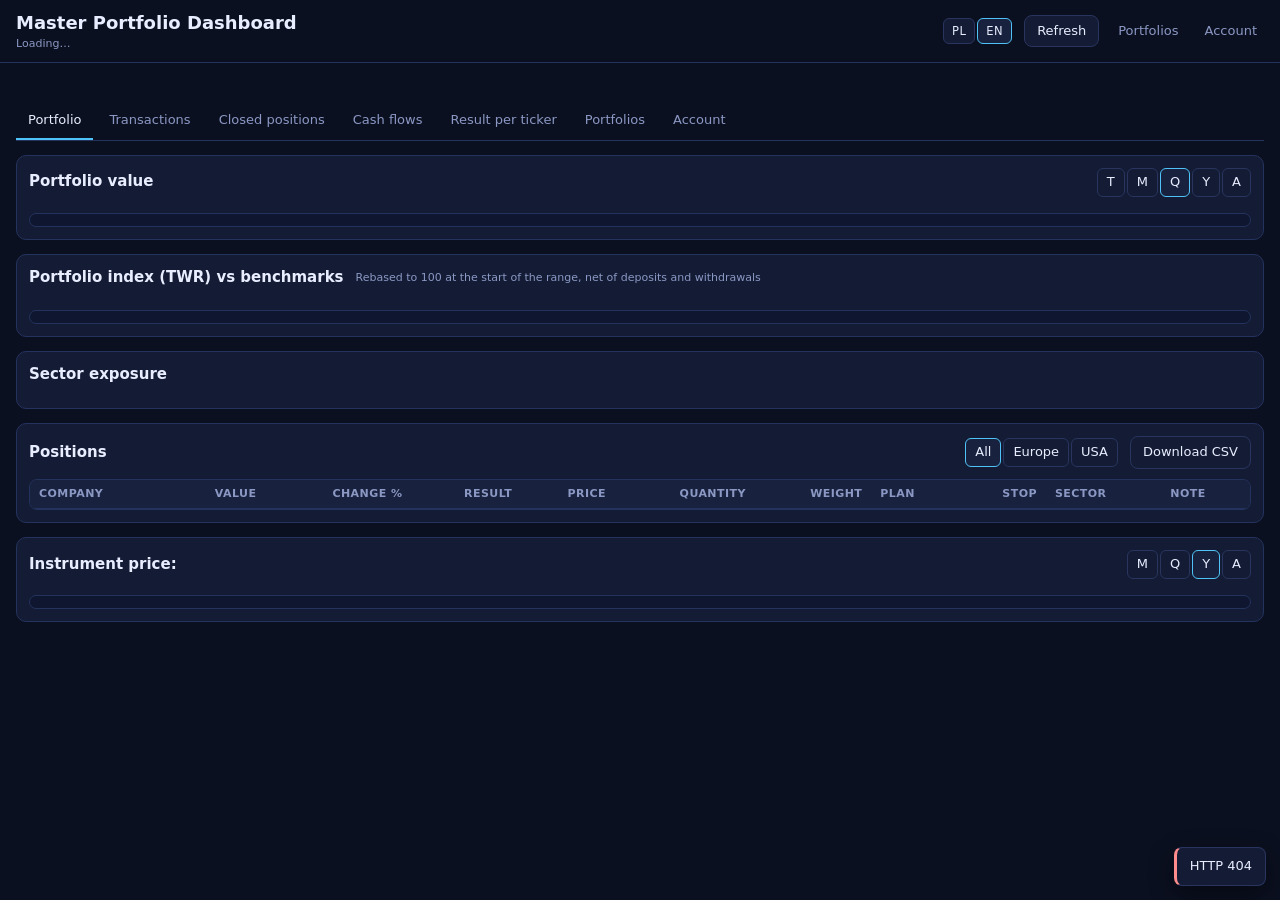
==== public/index.html @ 3f057f7d "Master Portfolio Dashboard v2 Prywatny dashboard portfela inwestycyjnego: konta uzytkownikow, wiele " ====
<!doctype html>
<html lang="pl">
<head>
  <meta charset="utf-8" />
  <meta name="viewport" content="width=device-width, initial-scale=1" />
  <meta name="robots" content="noindex, nofollow" />
  <title data-i18n="app.title">Master Portfolio Dashboard</title>
  <link rel="icon" href="./favicon.svg" />
  <link rel="stylesheet" href="./styles.css?v=20260822b" />
  <script type="module" src="./app.js?v=20260822b"></script>
</head>
<body>

<header class="top">
  <div class="inner">
    <div class="brand">
      <h1 data-i18n="app.title">Master Portfolio Dashboard</h1>
      <span class="sub" id="as-of" data-i18n="app.loading">Ladowanie...</span>
    </div>

    <nav class="pf-switch" id="pf-switch" data-i18n-aria="app.selectPortfolio"></nav>

    <span class="spacer"></span>

    <span id="lang-switch"></span>
    <button id="btn-refresh" data-i18n="app.refresh" data-i18n-title="app.refreshTitle">Odswiez</button>
    <button id="btn-manage" class="ghost" data-i18n="app.portfolios" data-i18n-title="app.portfoliosTitle">Portfele</button>
    <button id="btn-account" class="ghost" data-i18n="app.account" data-i18n-title="app.accountTitle">Konto</button>
  </div>
</header>

<main class="wrap">
  <div id="banners"></div>

  <section class="cards" id="cards"></section>

  <!-- Widoczne tylko w trybie "Wszystkie portfele" -->
  <section class="panel hidden" id="panel-breakdown">
    <header><h2 data-i18n="section.breakdown">Podzial na portfele</h2></header>
    <div class="table-scroll">
      <table id="tbl-breakdown">
        <thead><tr>
          <th class="left static" data-i18n="col.portfolio">Portfel</th>
          <th class="static" data-i18n="col.value">Wartosc</th>
          <th class="static" data-i18n="col.invested">Zainwestowane</th>
          <th class="static" data-i18n="col.cash">Gotowka</th>
          <th class="static" data-i18n="col.positions">Pozycje</th>
          <th class="static" data-i18n="col.realized">Wynik zrealizowany</th>
          <th class="static" data-i18n="col.share">Udzial</th>
        </tr></thead>
        <tbody></tbody>
      </table>
    </div>
  </section>

  <nav class="tabs" id="tabs" role="tablist">
    <button role="tab" data-tab="portfolio" aria-selected="true" data-i18n="tab.portfolio">Portfel</button>
    <button role="tab" data-tab="transactions" aria-selected="false" data-i18n="tab.transactions">Historia transakcji</button>
    <button role="tab" data-tab="closed" aria-selected="false" data-i18n="tab.closed">Zamkniete pozycje</button>
    <button role="tab" data-tab="cash" aria-selected="false" data-i18n="tab.cash">Przeplywy gotowki</button>
    <button role="tab" data-tab="perticker" aria-selected="false" data-i18n="tab.perTicker">Wynik per ticker</button>
    <button role="tab" data-tab="manage" aria-selected="false" data-i18n="tab.manage">Portfele</button>
    <button role="tab" data-tab="account" aria-selected="false" data-i18n="tab.account">Konto</button>
  </nav>

  <!-- ============================================ TAB: PORTFEL -->
  <section id="tab-portfolio" role="tabpanel">
    <div class="panel">
      <header>
        <h2 data-i18n="section.portfolioValue">Wartosc portfela</h2>
        <span class="spacer"></span>
        <div class="range" id="range-value" role="group" data-i18n-aria="chart.rangeHistory">
          <button data-range="T" aria-pressed="false">T</button>
          <button data-range="M" aria-pressed="false">M</button>
          <button data-range="Q" aria-pressed="true">Q</button>
          <button data-range="Y" aria-pressed="false">Y</button>
          <button data-range="A" aria-pressed="false">A</button>
        </div>
      </header>
      <div class="chart-meta" id="meta-value"></div>
      <div class="chart" id="chart-value"></div>
    </div>

    <div class="panel">
      <header>
        <h2 data-i18n="section.twr">Indeks portfela (TWR) vs benchmarki</h2>
        <span class="hint" data-i18n="section.twrHint"></span>
      </header>
      <div class="legend" id="legend-index"></div>
      <div class="chart-meta" id="meta-index"></div>
      <div class="chart" id="chart-index"></div>
    </div>

    <div class="panel">
      <header><h2 data-i18n="section.sectors">Ekspozycja sektorowa</h2></header>
      <div id="sectors"></div>
    </div>

    <div class="panel">
      <header>
        <h2 data-i18n="section.positions">Pozycje</h2>
        <span class="spacer"></span>
        <div class="range" id="region-filter" role="group" data-i18n-aria="form.region">
          <button data-region="ALL" aria-pressed="true" data-i18n="app.all">Wszystkie</button>
          <button data-region="EUROPE" aria-pressed="false" data-i18n="form.regionEurope">Europa</button>
          <button data-region="USA" aria-pressed="false" data-i18n="form.regionUsa">USA</button>
        </div>
        <button id="btn-csv" data-i18n="form.downloadCsv">Pobierz CSV</button>
      </header>
      <div class="table-scroll">
        <table id="tbl-positions">
          <thead><tr>
            <th class="left" data-sort="name" data-i18n="col.company">Spolka</th>
            <th data-sort="valuePln" data-i18n="col.value">Wartosc</th>
            <th data-sort="dayPct" data-i18n="col.changePct">Zmiana %</th>
            <th data-sort="pnlPln" data-i18n="col.result">Wynik</th>
            <th data-sort="price" data-i18n="col.price">Kurs</th>
            <th data-sort="qty" data-i18n="col.qty">Ilosc</th>
            <th data-sort="weight" data-i18n="col.share">Udzial</th>
            <th class="left static" data-i18n="col.plan">Plan</th>
            <th class="static" data-i18n="col.stop">Stop</th>
            <th class="left" data-sort="sector" data-i18n="col.sector">Sektor</th>
            <th class="left static" data-i18n="col.note">Notatka</th>
          </tr></thead>
          <tbody></tbody>
          <tfoot></tfoot>
        </table>
      </div>
    </div>

    <div class="panel">
      <header>
        <h2><span data-i18n="section.instrument">Kurs instrumentu</span>: <span id="symbol-title"></span></h2>
        <span class="spacer"></span>
        <div class="range" id="range-symbol" role="group" data-i18n-aria="chart.rangeInstrument">
          <button data-range="M" aria-pressed="false">M</button>
          <button data-range="Q" aria-pressed="false">Q</button>
          <button data-range="Y" aria-pressed="true">Y</button>
          <button data-range="A" aria-pressed="false">A</button>
        </div>
      </header>
      <div class="chart-meta" id="meta-symbol"></div>
      <div class="chart" id="chart-symbol"></div>
    </div>
  </section>

  <!-- ============================================ TAB: TRANSAKCJE -->
  <section id="tab-transactions" role="tabpanel" class="hidden">
    <div class="panel">
      <header>
        <h2 id="tx-form-title" data-i18n="section.addTransaction">Dodaj transakcje</h2>
        <span class="spacer"></span><span class="hint" id="tx-form-hint"></span>
      </header>
      <form class="form-grid" id="form-tx">
        <label><span data-i18n="col.date">Data</span><input type="date" name="date" required /></label>
        <label><span data-i18n="col.ticker">Ticker</span><input name="ticker" data-i18n-placeholder="form.tickerPlaceholder" required /></label>
        <label><span data-i18n="col.company">Spolka</span><input name="name" data-i18n-placeholder="app.optional" /></label>
        <label><span data-i18n="col.type">Typ</span><select name="side"><option value="BUY">BUY</option><option value="SELL">SELL</option></select></label>
        <label><span data-i18n="col.qty">Ilosc</span><input type="number" name="qty" step="any" min="0" required /></label>
        <label><span data-i18n="col.price">Cena</span><input type="number" name="price" step="any" min="0" required /></label>
        <label><span data-i18n="col.fee">Prowizja</span><input type="number" name="fee" step="any" value="0" /></label>
        <label><span data-i18n="col.currency">Waluta</span><select name="currency"><option>PLN</option><option>USD</option><option>EUR</option><option>SEK</option><option>GBP</option><option>CHF</option></select></label>
        <label><span data-i18n="col.note">Notatka</span><input name="note" /></label>
        <div class="actions">
          <button type="submit" class="primary" id="tx-submit" data-i18n="app.add">Dodaj</button>
          <button type="button" id="tx-cancel" class="hidden" data-i18n="app.cancel">Anuluj</button>
        </div>
      </form>
    </div>

    <div class="panel">
      <header>
        <h2 data-i18n="section.transactionHistory">Historia transakcji</h2>
        <span class="spacer"></span>
        <input id="tx-search" data-i18n-placeholder="form.filterPlaceholder" style="max-width:240px" />
        <select id="tx-side" style="max-width:120px">
          <option value="ALL" data-i18n="app.all">Wszystkie</option>
          <option value="BUY">BUY</option>
          <option value="SELL">SELL</option>
        </select>
        <button id="tx-clear" class="ghost" data-i18n="app.clear">Wyczysc</button>
      </header>
      <div class="table-scroll">
        <table id="tbl-tx">
          <thead><tr>
            <th class="left static" data-i18n="col.date">Data</th>
            <th class="left static" data-i18n="col.portfolio">Portfel</th>
            <th class="left static" data-i18n="col.ticker">Ticker</th>
            <th class="left static" data-i18n="col.company">Spolka</th>
            <th class="static" data-i18n="col.type">Typ</th>
            <th class="static" data-i18n="col.qty">Ilosc</th>
            <th class="static" data-i18n="col.price">Cena</th>
            <th class="static" data-i18n="col.operationValue">Wartosc</th>
            <th class="static" data-i18n="col.operationValuePln">Wartosc (PLN)</th>
            <th class="static" data-i18n="col.currency">Waluta</th>
            <th class="static" data-i18n="col.resultPln">Wynik (PLN)</th>
            <th class="static" data-i18n="col.resultPct">Wynik %</th>
            <th class="left static" data-i18n="col.note">Notatka</th>
            <th class="static" data-i18n="col.actions">Akcje</th>
          </tr></thead>
          <tbody></tbody>
          <tfoot></tfoot>
        </table>
      </div>
    </div>
  </section>

  <!-- ============================================ TAB: ZAMKNIETE -->
  <section id="tab-closed" role="tabpanel" class="hidden">
    <div class="panel">
      <header><h2 data-i18n="tab.closed">Zamkniete pozycje</h2></header>
      <div class="table-scroll">
        <table id="tbl-closed">
          <thead><tr>
            <th class="left static" data-i18n="col.closedOn">Data zamkniecia</th>
            <th class="left static" data-i18n="col.portfolio">Portfel</th>
            <th class="left static" data-i18n="col.ticker">Ticker</th>
            <th class="left static" data-i18n="col.company">Spolka</th>
            <th class="static" data-i18n="col.avgBuy">Sr. BUY</th>
            <th class="static" data-i18n="col.avgSell">Sr. SELL</th>
            <th class="static" data-i18n="col.qty">Ilosc</th>
            <th class="static" data-i18n="col.result">Wynik</th>
            <th class="static" data-i18n="col.resultPln">Wynik (PLN)</th>
            <th class="static" data-i18n="col.resultPct">Wynik %</th>
            <th class="static" data-i18n="col.currency">Waluta</th>
          </tr></thead>
          <tbody></tbody>
        </table>
      </div>
    </div>
  </section>

  <!-- ============================================ TAB: GOTOWKA -->
  <section id="tab-cash" role="tabpanel" class="hidden">
    <div class="panel">
      <header>
        <h2 id="cf-form-title" data-i18n="section.addCashFlow">Dodaj przeplyw gotowki</h2>
        <span class="spacer"></span><span class="hint" id="cf-form-hint"></span>
      </header>
      <form class="form-grid" id="form-cf">
        <label><span data-i18n="col.date">Data</span><input type="date" name="date" required /></label>
        <label><span data-i18n="col.type">Typ</span><select name="type">
          <option value="Deposit" data-i18n="flow.Deposit">Wplata</option>
          <option value="Withdrawal" data-i18n="flow.Withdrawal">Wyplata</option>
          <option value="Dividend" data-i18n="flow.Dividend">Dywidenda</option>
          <option value="Interest" data-i18n="flow.Interest">Odsetki</option>
          <option value="Fee" data-i18n="flow.Fee">Prowizja</option>
          <option value="Tax" data-i18n="flow.Tax">Podatek</option>
        </select></label>
        <label><span data-i18n="col.amount">Kwota</span><input type="number" name="amount" step="any" required /></label>
        <label><span data-i18n="col.currency">Waluta</span><select name="currency"><option>PLN</option><option>USD</option><option>EUR</option><option>SEK</option><option>GBP</option><option>CHF</option></select></label>
        <label><span data-i18n="col.comment">Komentarz</span><input name="comment" /></label>
        <div class="actions">
          <button type="submit" class="primary" id="cf-submit" data-i18n="app.add">Dodaj</button>
          <button type="button" id="cf-cancel" class="hidden" data-i18n="app.cancel">Anuluj</button>
        </div>
      </form>
    </div>

    <div class="panel">
      <header><h2 data-i18n="section.cashFlows">Przeplywy</h2><span class="spacer"></span><span class="hint" id="cf-summary"></span></header>
      <div class="table-scroll">
        <table id="tbl-cf">
          <thead><tr>
            <th class="left static" data-i18n="col.date">Data</th>
            <th class="left static" data-i18n="col.portfolio">Portfel</th>
            <th class="left static" data-i18n="col.type">Typ</th>
            <th class="static" data-i18n="col.amount">Kwota</th>
            <th class="static" data-i18n="col.currency">Waluta</th>
            <th class="left static" data-i18n="col.comment">Komentarz</th>
            <th class="left static" data-i18n="col.source">Zrodlo</th>
            <th class="static" data-i18n="col.actions">Akcje</th>
          </tr></thead>
          <tbody></tbody>
        </table>
      </div>
    </div>
  </section>

  <!-- ============================================ TAB: WYNIK PER TICKER -->
  <section id="tab-perticker" role="tabpanel" class="hidden">
    <div class="panel">
      <header><h2 data-i18n="section.realizedOverTime">Zrealizowany wynik w czasie</h2></header>
      <div class="chart" id="chart-realized"></div>
    </div>
    <div class="panel">
      <header><h2 data-i18n="section.perTicker">Wynik per ticker</h2></header>
      <div class="table-scroll">
        <table id="tbl-perticker">
          <thead><tr>
            <th class="left static" data-i18n="col.ticker">Ticker</th>
            <th class="left static" data-i18n="col.company">Spolka</th>
            <th class="static" data-i18n="col.trades">Transakcje</th>
            <th class="static" data-i18n="col.resultPln">Wynik (PLN)</th>
          </tr></thead>
          <tbody></tbody>
          <tfoot></tfoot>
        </table>
      </div>
    </div>
  </section>

  <!-- ============================================ TAB: ZARZADZANIE PORTFELAMI -->
  <section id="tab-manage" role="tabpanel" class="hidden">
    <div class="panel">
      <header><h2 data-i18n="section.newPortfolio">Nowy portfel</h2></header>
      <form class="form-grid" id="form-pf">
        <label><span data-i18n="col.name">Nazwa</span><input name="name" required data-i18n-placeholder="form.portfolioNamePlaceholder" /></label>
        <label><span data-i18n="col.type">Typ</span><select name="kind">
          <option value="brokerage" data-i18n="kind.brokerage">Maklerski</option>
          <option value="ike" data-i18n="kind.ike">IKE</option>
          <option value="ikze" data-i18n="kind.ikze">IKZE</option>
          <option value="pension" data-i18n="kind.pension">Emerytalny</option>
          <option value="crypto" data-i18n="kind.crypto">Krypto</option>
          <option value="other" data-i18n="kind.other">Inny</option>
        </select></label>
        <label><span data-i18n="col.broker">Broker</span><input name="broker" data-i18n-placeholder="form.brokerPlaceholder" /></label>
        <label><span data-i18n="form.baseCurrency">Waluta bazowa</span><select name="baseCurrency"><option>PLN</option><option>USD</option><option>EUR</option><option>SEK</option></select></label>
        <label><span data-i18n="form.color">Kolor</span><input type="color" name="color" value="#4fc3f7" /></label>
        <div class="actions"><button type="submit" class="primary" data-i18n="form.create">Utworz</button></div>
      </form>
    </div>

    <div class="panel">
      <header><h2 data-i18n="section.yourPortfolios">Twoje portfele</h2></header>
      <div class="table-scroll">
        <table id="tbl-pf">
          <thead><tr>
            <th class="left static" data-i18n="col.name">Nazwa</th>
            <th class="left static" data-i18n="col.type">Typ</th>
            <th class="left static" data-i18n="col.broker">Broker</th>
            <th class="static" data-i18n="col.currency">Waluta</th>
            <th class="static" data-i18n="col.value">Wartosc</th>
            <th class="static" data-i18n="col.webhook">Webhook</th>
            <th class="static" data-i18n="col.actions">Akcje</th>
          </tr></thead>
          <tbody></tbody>
        </table>
      </div>
    </div>

    <div class="panel">
      <header><h2 data-i18n="section.shareLinks">Linki tylko do odczytu</h2><span class="spacer"></span>
        <button id="btn-share-new" data-i18n="action.newLink">Utworz link</button>
      </header>
      <p class="hint" data-i18n="section.shareHint"></p>
      <div class="table-scroll">
        <table id="tbl-share">
          <thead><tr>
            <th class="left static" data-i18n="col.label">Etykieta</th>
            <th class="left static" data-i18n="col.scope">Zakres</th>
            <th class="left static" data-i18n="col.portfolio">Portfel</th>
            <th class="left static" data-i18n="col.validUntil">Wazny do</th>
            <th class="static" data-i18n="col.views">Odslony</th>
            <th class="static" data-i18n="col.actions">Akcje</th>
          </tr></thead>
          <tbody></tbody>
        </table>
      </div>
    </div>
  </section>

  <!-- ============================================ TAB: KONTO -->
  <section id="tab-account" role="tabpanel" class="hidden">
    <div class="panel">
      <header><h2 data-i18n="tab.account">Konto</h2></header>
      <dl id="account-info" class="row"></dl>
      <p><button id="btn-logout" class="danger" data-i18n="auth.signOut">Wyloguj</button>
         <button id="btn-logout-all" class="ghost" data-i18n="auth.signOutEverywhere">Wyloguj wszedzie</button></p>
    </div>

    <div class="panel">
      <header><h2 data-i18n="section.changePassword">Zmiana hasla</h2></header>
      <form class="form-grid" id="form-password">
        <label><span data-i18n="form.currentPassword">Aktualne haslo</span><input type="password" name="currentPassword" required autocomplete="current-password" /></label>
        <label><span data-i18n="form.newPassword">Nowe haslo</span><input type="password" name="newPassword" required autocomplete="new-password" /></label>
        <div class="actions"><button type="submit" class="primary" data-i18n="form.changePassword">Zmien haslo</button></div>
      </form>
      <p class="hint" data-i18n="section.changePasswordHint"></p>
    </div>

    <div class="panel">
      <header><h2 data-i18n="section.sessions">Aktywne sesje</h2></header>
      <div class="table-scroll">
        <table id="tbl-sessions">
          <thead><tr>
            <th class="left static" data-i18n="col.signedInAt">Zalogowano</th>
            <th class="left static" data-i18n="col.lastActivity">Ostatnia aktywnosc</th>
            <th class="left static" data-i18n="col.ip">IP</th>
            <th class="left static" data-i18n="col.browser">Przegladarka</th>
            <th class="static" data-i18n="col.thisSession">Ta sesja</th>
          </tr></thead>
          <tbody></tbody>
        </table>
      </div>
    </div>

    <div class="panel hidden" id="panel-admin">
      <header><h2 data-i18n="section.invites">Administracja - zaproszenia</h2><span class="spacer"></span>
        <button id="btn-invite" data-i18n="action.newInvite">Wygeneruj kod zaproszenia</button>
      </header>
      <p class="hint" data-i18n="section.invitesHint"></p>
      <div class="table-scroll">
        <table id="tbl-invites">
          <thead><tr>
            <th class="left static" data-i18n="col.id">ID</th>
            <th class="left static" data-i18n="col.email">E-mail</th>
            <th class="left static" data-i18n="card.role">Rola</th>
            <th class="left static" data-i18n="col.validUntil">Wazny do</th>
            <th class="left static" data-i18n="col.status">Status</th>
            <th class="static" data-i18n="col.actions">Akcje</th>
          </tr></thead>
          <tbody></tbody>
        </table>
      </div>
    </div>
  </section>
</main>

<div id="toasts"></div>
</body>
</html>
---- public/styles.css ----
/* styles.css - ciemny, kompaktowy motyw. Wszystkie kolory jako zmienne CSS. */
:root {
  --bg: #0b1020;
  --panel: #141c35;
  --panel-2: #18213d;
  --chart-bg: #0f1730;
  --border: #29355f;
  --border-soft: #24335d;
  --text: #e8edff;
  --muted: #8b98c4;
  --pos: #7cffb2;
  --neg: #ff8d8d;
  --accent: #4fc3f7;
  --accent-2: #f6c85f;
  --warn: #ffb457;
  --radius: 10px;
  --gap: 12px;
  color-scheme: dark;
}

* { box-sizing: border-box; }

body {
  margin: 0;
  background: var(--bg);
  color: var(--text);
  font: 14px/1.45 ui-sans-serif, system-ui, -apple-system, "Segoe UI", Roboto, sans-serif;
  font-variant-numeric: tabular-nums;
}

a { color: var(--accent); }
h1, h2, h3 { margin: 0; font-weight: 600; }
h1 { font-size: 18px; }
h2 { font-size: 15px; }
h3 { font-size: 13px; color: var(--muted); text-transform: uppercase; letter-spacing: .06em; }

.wrap { max-width: 1560px; margin: 0 auto; padding: 12px 16px 48px; }
.hidden { display: none !important; }
.muted { color: var(--muted); }
.pos { color: var(--pos); }
.neg { color: var(--neg); }
.warn { color: var(--warn); }
.nowrap { white-space: nowrap; }
.right { text-align: right; }
.row { display: flex; gap: var(--gap); align-items: center; flex-wrap: wrap; }
.spacer { flex: 1 1 auto; }

/* ------------------------------------------------------------ naglowek */
header.top {
  position: sticky; top: 0; z-index: 30;
  background: linear-gradient(180deg, #0b1020 70%, rgba(11, 16, 32, .85));
  border-bottom: 1px solid var(--border-soft);
  padding: 10px 16px;
}
header.top .inner { max-width: 1560px; margin: 0 auto; display: flex; gap: var(--gap); align-items: center; flex-wrap: wrap; }
.brand { display: flex; flex-direction: column; }
.brand .sub { font-size: 11px; color: var(--muted); }

/* ------------------------------------------------------------ przelacznik portfeli */
.pf-switch { display: flex; gap: 6px; flex-wrap: wrap; align-items: center; }
.pf-chip {
  display: inline-flex; align-items: center; gap: 6px;
  background: var(--panel); border: 1px solid var(--border-soft);
  border-radius: 999px; padding: 5px 12px; cursor: pointer;
  color: var(--text); font-size: 13px; line-height: 1;
}
.pf-chip:hover { border-color: var(--accent); }
.pf-chip[aria-pressed="true"] { background: var(--panel-2); border-color: var(--accent); box-shadow: 0 0 0 1px var(--accent) inset; }
.pf-chip .dot { width: 8px; height: 8px; border-radius: 50%; background: var(--accent); flex: 0 0 auto; }
.pf-chip .val { color: var(--muted); font-size: 11px; }
.pf-chip.all .dot { background: linear-gradient(135deg, var(--accent), var(--accent-2)); }

/* ------------------------------------------------------------ przyciski i pola */
button, .btn {
  background: var(--panel); color: var(--text);
  border: 1px solid var(--border); border-radius: 8px;
  padding: 6px 12px; cursor: pointer; font: inherit; font-size: 13px;
}
button:hover:not(:disabled) { border-color: var(--accent); }
button:disabled { opacity: .45; cursor: not-allowed; }
button.primary { background: #1b3a5c; border-color: var(--accent); }
button.danger { border-color: #6d2b2b; color: var(--neg); }
button.ghost { background: transparent; border-color: transparent; color: var(--muted); padding: 4px 6px; }
button.ghost:hover { color: var(--text); }

input, select, textarea {
  background: var(--chart-bg); color: var(--text);
  border: 1px solid var(--border); border-radius: 8px;
  padding: 6px 9px; font: inherit; font-size: 13px; min-width: 0; width: 100%;
}
input:focus, select:focus, textarea:focus { outline: 2px solid var(--accent); outline-offset: -1px; }
label { display: flex; flex-direction: column; gap: 3px; font-size: 11px; color: var(--muted); }

/* ------------------------------------------------------------ karty */
.cards { display: grid; grid-template-columns: repeat(auto-fill, minmax(150px, 1fr)); gap: 10px; margin: 14px 0; }
.card {
  background: var(--panel); border: 1px solid var(--border-soft);
  border-radius: var(--radius); padding: 10px 12px;
}
.card .k { font-size: 10.5px; color: var(--muted); text-transform: uppercase; letter-spacing: .05em; }
.card .v { font-size: 19px; font-weight: 600; margin-top: 3px; white-space: nowrap; }
.card .s { font-size: 11px; color: var(--muted); margin-top: 2px; }

/* ------------------------------------------------------------ panele i taby */
.panel {
  background: var(--panel); border: 1px solid var(--border-soft);
  border-radius: var(--radius); padding: 12px; margin-bottom: 14px;
}
.panel > header { display: flex; gap: var(--gap); align-items: center; flex-wrap: wrap; margin-bottom: 10px; }

.tabs { display: flex; gap: 4px; flex-wrap: wrap; border-bottom: 1px solid var(--border-soft); margin-bottom: 14px; }
.tabs button {
  background: transparent; border: none; border-bottom: 2px solid transparent;
  border-radius: 0; padding: 8px 12px; color: var(--muted);
}
.tabs button[aria-selected="true"] { color: var(--text); border-bottom-color: var(--accent); }

.range { display: inline-flex; gap: 2px; }
.range button { padding: 4px 9px; border-radius: 6px; }
.range button[aria-pressed="true"] { background: var(--panel-2); border-color: var(--accent); color: var(--text); }

/* przelacznik jezyka */
.lang-switch button { padding: 4px 8px; font-size: 11.5px; letter-spacing: .04em; }
.lang-switch button[aria-pressed="true"] { background: var(--panel-2); border-color: var(--accent); color: var(--text); }

/* ------------------------------------------------------------ tabele */
.table-scroll { overflow-x: auto; border: 1px solid var(--border-soft); border-radius: 8px; }
table { border-collapse: collapse; width: 100%; font-size: 12.5px; }
th, td { padding: 6px 9px; border-bottom: 1px solid var(--border-soft); text-align: right; white-space: nowrap; }
th:first-child, td:first-child, th.left, td.left { text-align: left; }
thead th {
  position: sticky; top: 0; background: var(--panel-2); z-index: 1;
  font-size: 11px; color: var(--muted); text-transform: uppercase; letter-spacing: .04em;
  cursor: pointer; user-select: none;
}
thead th.static { cursor: default; }
tbody tr:hover { background: rgba(79, 195, 247, .06); }
tfoot td { background: var(--panel-2); font-weight: 600; border-top: 1px solid var(--border); }
td.clickable { cursor: pointer; color: var(--accent); }
td .trunc { display: inline-block; max-width: 150px; overflow: hidden; text-overflow: ellipsis; vertical-align: bottom; }
td input { padding: 3px 6px; font-size: 12px; }

.pf-tag {
  display: inline-flex; align-items: center; gap: 4px;
  font-size: 11px; color: var(--muted); white-space: nowrap;
}
.pf-tag .dot { width: 7px; height: 7px; border-radius: 50%; }

/* ------------------------------------------------------------ wykresy */
.chart { background: var(--chart-bg); border: 1px solid var(--border-soft); border-radius: 8px; padding: 6px; }
.chart svg { display: block; width: 100%; height: auto; }
.chart-meta { display: flex; gap: 14px; flex-wrap: wrap; font-size: 11px; color: var(--muted); margin: 6px 2px; }
.chart-meta b { color: var(--text); font-weight: 600; }
.legend { display: flex; gap: 12px; flex-wrap: wrap; font-size: 11px; margin: 6px 2px; }
.legend span { display: inline-flex; align-items: center; gap: 5px; cursor: pointer; }
.legend i { width: 14px; height: 3px; border-radius: 2px; display: inline-block; }
.legend .off { opacity: .35; }

.sector-row { display: grid; grid-template-columns: 130px 1fr 70px; gap: 10px; align-items: center; margin-bottom: 5px; font-size: 12px; }
.bar { height: 9px; background: var(--chart-bg); border-radius: 5px; overflow: hidden; }
.bar > i { display: block; height: 100%; background: linear-gradient(90deg, var(--accent), #7a5cff); }

/* ------------------------------------------------------------ formularze */
.form-grid { display: grid; grid-template-columns: repeat(auto-fit, minmax(120px, 1fr)); gap: 8px; align-items: end; }
.form-grid .actions { display: flex; gap: 6px; }

/* ------------------------------------------------------------ komunikaty */
#toasts { position: fixed; right: 14px; bottom: 14px; display: flex; flex-direction: column; gap: 8px; z-index: 100; }
.toast {
  background: var(--panel); border: 1px solid var(--border); border-left: 3px solid var(--accent);
  border-radius: 8px; padding: 9px 13px; font-size: 13px; max-width: 380px;
  box-shadow: 0 8px 24px rgba(0, 0, 0, .45);
}
.toast.error { border-left-color: var(--neg); }
.toast.success { border-left-color: var(--pos); }

.banner {
  background: rgba(255, 180, 87, .1); border: 1px solid rgba(255, 180, 87, .35);
  color: var(--warn); border-radius: 8px; padding: 8px 12px; font-size: 12.5px; margin-bottom: 12px;
}
.empty { padding: 28px 12px; text-align: center; color: var(--muted); }

/* ------------------------------------------------------------ logowanie */
.auth-wrap { min-height: 100vh; display: grid; place-items: center; padding: 20px; }
.auth-box { width: min(420px, 100%); background: var(--panel); border: 1px solid var(--border-soft); border-radius: 14px; padding: 24px; }
.auth-box h1 { margin-bottom: 4px; }
.auth-box form { display: flex; flex-direction: column; gap: 12px; margin-top: 18px; }
.auth-box .switcher { margin-top: 14px; font-size: 12.5px; color: var(--muted); text-align: center; }
.auth-error { background: rgba(255, 141, 141, .1); border: 1px solid rgba(255, 141, 141, .4); color: var(--neg); border-radius: 8px; padding: 8px 12px; font-size: 12.5px; }
.hint { font-size: 11px; color: var(--muted); }

/* ------------------------------------------------------------ mobile */
@media (max-width: 720px) {
  .cards { grid-template-columns: repeat(2, 1fr); }
  .form-grid { grid-template-columns: repeat(2, 1fr); }
  .sector-row { grid-template-columns: 90px 1fr 56px; }
  header.top .inner { gap: 8px; }
  .brand h1 { font-size: 16px; }
  td .trunc { max-width: 95px; }
}
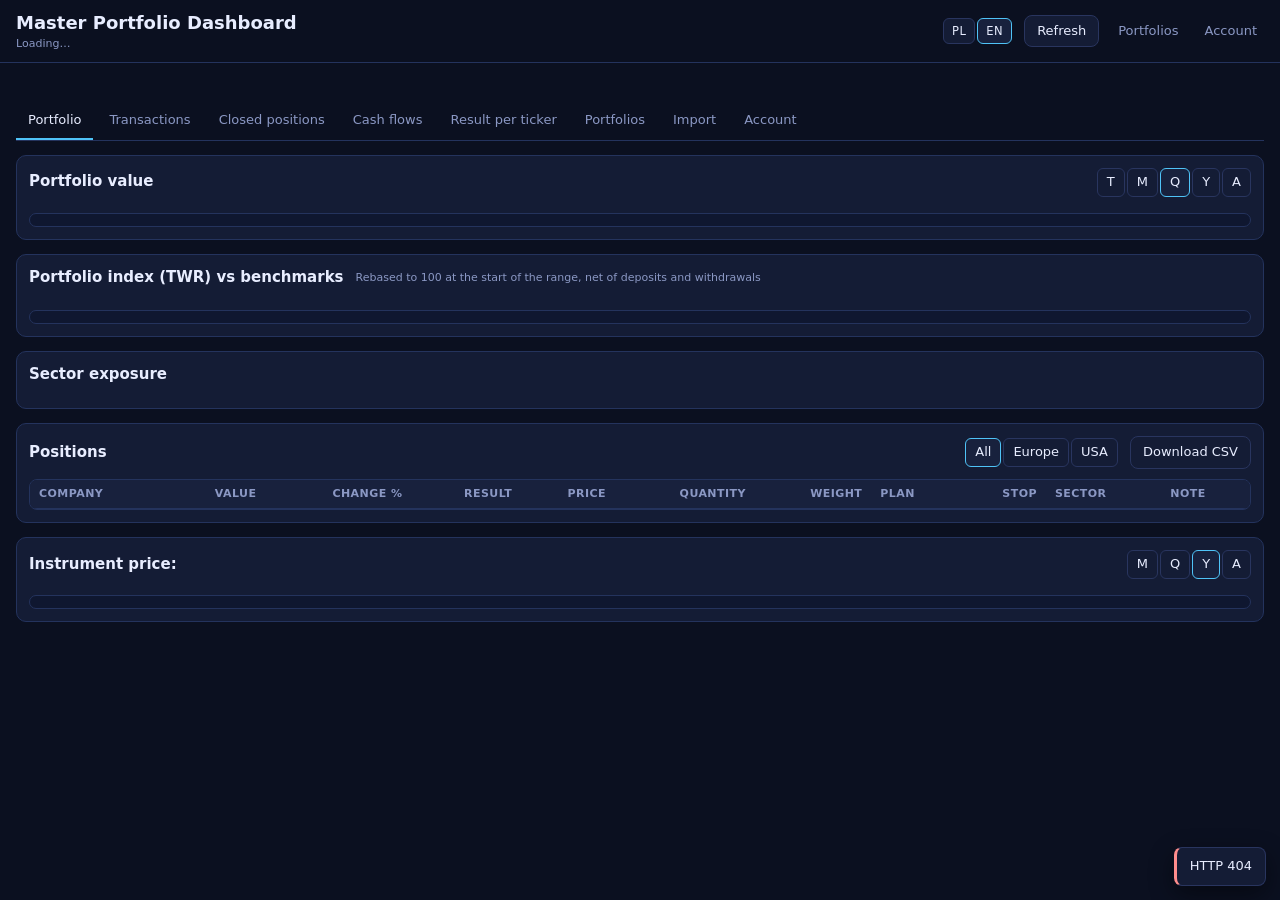
==== commit d5b86c12: "feat(import): import CSV z panelu - transakcje, przeplywy i stan portfela Rozpoznawanie rodzaju dany" ====
--- a/public/index.html
+++ b/public/index.html
@@ -60,6 +60,7 @@
     <button role="tab" data-tab="cash" aria-selected="false" data-i18n="tab.cash">Przeplywy gotowki</button>
     <button role="tab" data-tab="perticker" aria-selected="false" data-i18n="tab.perTicker">Wynik per ticker</button>
     <button role="tab" data-tab="manage" aria-selected="false" data-i18n="tab.manage">Portfele</button>
+    <button role="tab" data-tab="import" aria-selected="false" data-i18n="tab.import">Import</button>
     <button role="tab" data-tab="account" aria-selected="false" data-i18n="tab.account">Konto</button>
   </nav>
 
@@ -360,6 +361,138 @@
     </div>
   </section>
 
+  <!-- ============================================ TAB: IMPORT -->
+  <section id="tab-import" role="tabpanel" class="hidden">
+    <!-- Import zawsze dotyczy JEDNEGO portfela - w widoku skonsolidowanym nie wiadomo,
+         do ktorego portfela mialyby trafic wiersze. -->
+    <div class="panel hidden" id="import-needs-portfolio">
+      <p class="hint" data-i18n="import.selectPortfolioFirst"></p>
+    </div>
+
+    <div class="panel" id="import-step-file">
+      <header>
+        <h2 data-i18n="import.title">Import danych z pliku</h2>
+        <span class="spacer"></span>
+        <span class="hint" id="import-target"></span>
+      </header>
+      <p class="hint" data-i18n="import.intro"></p>
+
+      <div id="import-drop" class="dropzone" tabindex="0" role="button"
+           data-i18n-aria="import.dropAria">
+        <strong data-i18n="import.dropTitle">Przeciagnij plik CSV</strong>
+        <span data-i18n="import.dropHint"></span>
+        <input type="file" id="import-file" accept=".csv,.txt,.tsv,text/csv,text/plain" hidden />
+      </div>
+
+      <details id="import-paste-wrap">
+        <summary data-i18n="import.pasteToggle">albo wklej dane z arkusza</summary>
+        <textarea id="import-paste" rows="6" spellcheck="false"
+                  data-i18n-placeholder="import.pastePlaceholder"></textarea>
+      </details>
+
+      <div class="actions">
+        <button id="import-analyze" class="primary" data-i18n="import.analyze">Sprawdz plik</button>
+        <button id="import-reset" class="ghost hidden" data-i18n="import.startOver">Zacznij od nowa</button>
+      </div>
+
+      <p class="hint">
+        <span data-i18n="import.templatesLabel"></span>
+        <a href="./api/v1/import/template?kind=transactions" download data-i18n="import.kind.transactions">Transakcje</a> ·
+        <a href="./api/v1/import/template?kind=cashflows" download data-i18n="import.kind.cashflows">Przeplywy</a> ·
+        <a href="./api/v1/import/template?kind=holdings" download data-i18n="import.kind.holdings">Stan portfela</a>
+      </p>
+    </div>
+
+    <!-- Podglad: wszystko, co sie stanie, ZANIM cokolwiek trafi do bazy -->
+    <div class="panel hidden" id="import-step-preview">
+      <header>
+        <h2 data-i18n="import.previewTitle">Podglad</h2>
+        <span class="spacer"></span>
+        <span id="import-detected" class="hint"></span>
+      </header>
+
+      <div id="import-summary" class="import-summary"></div>
+
+      <div class="form-grid import-controls">
+        <label><span data-i18n="import.shape">Rodzaj danych</span>
+          <select id="import-shape">
+            <option value="transactions" data-i18n="import.kind.transactions">Transakcje</option>
+            <option value="cashflows" data-i18n="import.kind.cashflows">Przeplywy gotowki</option>
+            <option value="holdings" data-i18n="import.kind.holdings">Stan portfela</option>
+          </select>
+        </label>
+        <label><span data-i18n="import.delimiter">Separator kolumn</span>
+          <select id="import-delimiter">
+            <option value="" data-i18n="import.auto">automatycznie</option>
+            <option value=";">średnik ;</option>
+            <option value=",">przecinek ,</option>
+            <option value="&#9;" data-i18n="import.tab">tabulator</option>
+            <option value="|">pionowa kreska |</option>
+          </select>
+        </label>
+        <label class="check"><input type="checkbox" id="import-dups" />
+          <span data-i18n="import.includeDuplicates">Wpisz takze duplikaty</span></label>
+      </div>
+
+      <details id="import-mapping-wrap">
+        <summary data-i18n="import.mappingToggle">Przypisanie kolumn</summary>
+        <p class="hint" data-i18n="import.mappingHint"></p>
+        <div class="table-scroll">
+          <table id="import-mapping">
+            <thead><tr>
+              <th class="left static" data-i18n="import.colInFile">Kolumna w pliku</th>
+              <th class="left static" data-i18n="import.colSample">Przyklad</th>
+              <th class="left static" data-i18n="import.colMeaning">Znaczenie</th>
+            </tr></thead>
+            <tbody></tbody>
+          </table>
+        </div>
+      </details>
+
+      <div id="import-problems-wrap" class="hidden">
+        <h3 data-i18n="import.problemsTitle">Wiersze odrzucone</h3>
+        <p class="hint" data-i18n="import.problemsHint"></p>
+        <div class="table-scroll">
+          <table id="import-problems">
+            <thead><tr>
+              <th class="static" data-i18n="import.colLine">Wiersz</th>
+              <th class="left static" data-i18n="import.colReason">Powod</th>
+              <th class="left static" data-i18n="import.colContent">Zawartosc</th>
+            </tr></thead>
+            <tbody></tbody>
+          </table>
+        </div>
+      </div>
+
+      <h3 data-i18n="import.samplesTitle">Co zostanie zapisane</h3>
+      <div class="table-scroll">
+        <table id="import-samples"><thead><tr></tr></thead><tbody></tbody></table>
+      </div>
+
+      <div class="actions">
+        <button id="import-commit" class="primary" data-i18n="import.commit">Zapisz</button>
+        <button id="import-back" class="ghost" data-i18n="import.startOver">Zacznij od nowa</button>
+      </div>
+    </div>
+
+    <div class="panel" id="import-history">
+      <header><h2 data-i18n="import.historyTitle">Historia importow</h2></header>
+      <p class="hint" data-i18n="import.historyHint"></p>
+      <div class="table-scroll">
+        <table id="tbl-import-batches">
+          <thead><tr>
+            <th class="left static" data-i18n="import.colWhen">Kiedy</th>
+            <th class="left static" data-i18n="import.colFile">Plik</th>
+            <th class="left static" data-i18n="import.colKind">Rodzaj</th>
+            <th class="static" data-i18n="import.colRows">Wierszy</th>
+            <th class="static" data-i18n="col.actions">Akcje</th>
+          </tr></thead>
+          <tbody></tbody>
+        </table>
+      </div>
+    </div>
+  </section>
+
   <!-- ============================================ TAB: KONTO -->
   <section id="tab-account" role="tabpanel" class="hidden">
     <div class="panel">
--- a/public/styles.css
+++ b/public/styles.css
@@ -189,8 +189,57 @@
 .auth-error { background: rgba(255, 141, 141, .1); border: 1px solid rgba(255, 141, 141, .4); color: var(--neg); border-radius: 8px; padding: 8px 12px; font-size: 12.5px; }
 .hint { font-size: 11px; color: var(--muted); }
 
+/* ------------------------------------------------------------ import */
+
+/* Pole zrzutu pliku. Jest takze przyciskiem (tabindex + role), wiec musi miec
+   widoczny focus - klawiatura to nie dodatek. */
+.dropzone {
+  display: flex; flex-direction: column; align-items: center; justify-content: center; gap: 4px;
+  border: 2px dashed var(--border); border-radius: var(--radius);
+  padding: 28px 16px; margin: 12px 0; cursor: pointer;
+  background: var(--panel-2); color: var(--muted); text-align: center;
+  transition: border-color .15s, background .15s;
+}
+.dropzone:hover, .dropzone:focus-visible { border-color: var(--accent); color: var(--text); }
+.dropzone:focus-visible { outline: 2px solid var(--accent); outline-offset: 2px; }
+.dropzone.over { border-color: var(--accent); background: rgba(79, 195, 247, .08); }
+.dropzone.loaded { border-style: solid; border-color: var(--pos); color: var(--text); }
+.dropzone strong { font-size: 14px; color: var(--text); }
+.dropzone span { font-size: 12px; }
+
+#import-paste { width: 100%; margin-top: 8px; font-family: ui-monospace, SFMono-Regular, Menlo, monospace; font-size: 12px; }
+#import-paste-wrap summary, #import-mapping-wrap summary { cursor: pointer; font-size: 12.5px; color: var(--muted); padding: 4px 0; }
+#import-paste-wrap summary:hover, #import-mapping-wrap summary:hover { color: var(--text); }
+
+.import-summary { display: flex; flex-wrap: wrap; gap: 10px; margin: 4px 0 14px; }
+.import-stat {
+  display: flex; flex-direction: column; gap: 2px; min-width: 96px;
+  background: var(--panel-2); border: 1px solid var(--border-soft);
+  border-radius: 8px; padding: 8px 12px;
+}
+.import-stat strong { font-size: 19px; line-height: 1.1; }
+.import-stat span { font-size: 11px; color: var(--muted); }
+.import-stat.good strong { color: var(--pos); }
+.import-stat.warn strong { color: var(--warn); }
+.import-stat.bad strong { color: var(--neg); }
+
+.import-controls { margin-bottom: 12px; }
+.import-controls label.check { flex-direction: row; align-items: center; gap: 6px; align-self: end; padding-bottom: 6px; }
+.import-controls label.check input { width: auto; }
+
+#import-target { font-size: 12px; }
+.dim { color: var(--muted); }
+tr.dim td { color: var(--muted); }
+td.good { color: var(--pos); }
+td.warn { color: var(--warn); }
+td.bad { color: var(--neg); }
+button.small { font-size: 11.5px; padding: 3px 8px; }
+
 /* ------------------------------------------------------------ mobile */
 @media (max-width: 720px) {
+  .import-summary .import-stat { min-width: 72px; padding: 6px 9px; }
+  .import-stat strong { font-size: 16px; }
+  .dropzone { padding: 20px 12px; }
   .cards { grid-template-columns: repeat(2, 1fr); }
   .form-grid { grid-template-columns: repeat(2, 1fr); }
   .sector-row { grid-template-columns: 90px 1fr 56px; }
